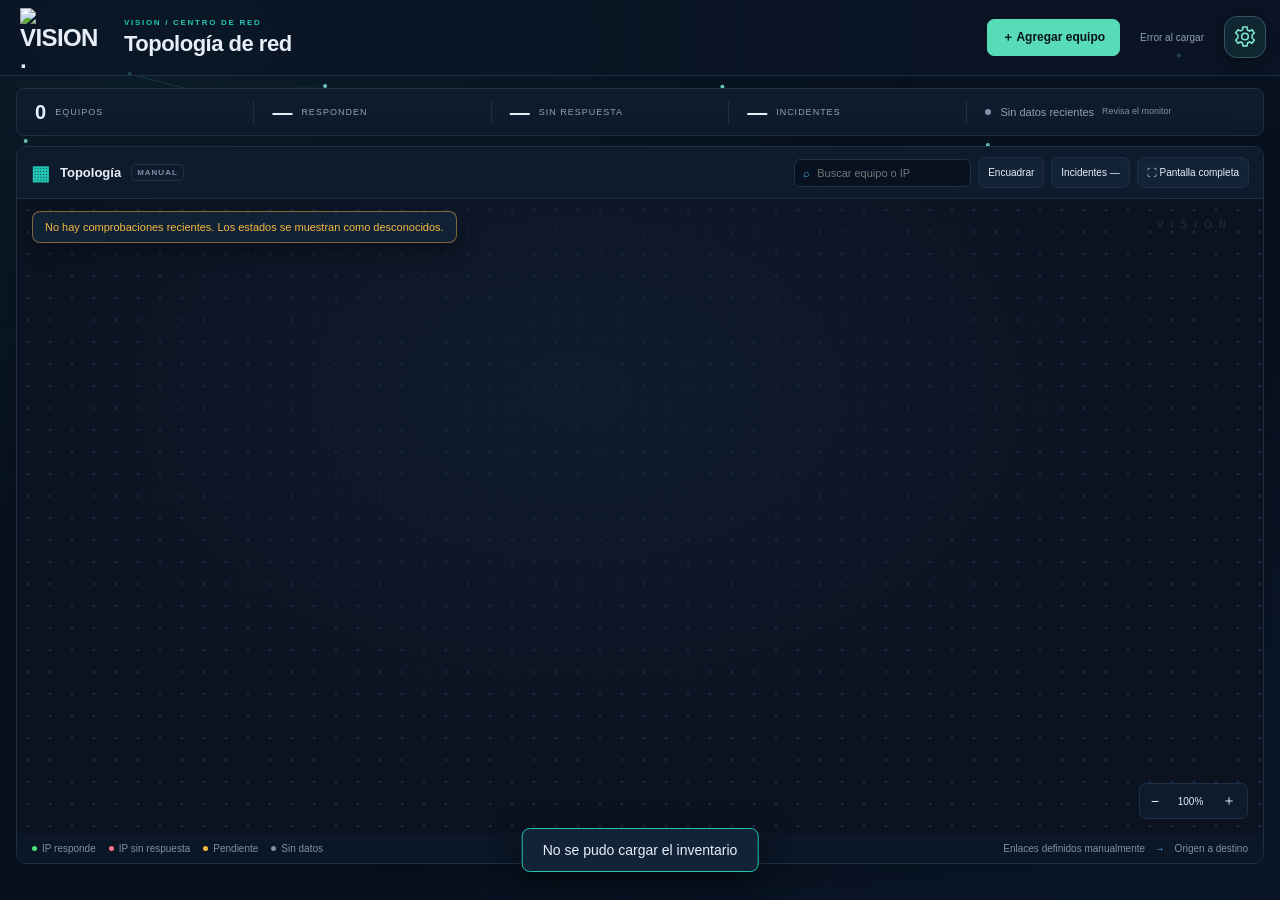
==== outputs/MonitorRed.Panel/wwwroot/index.html @ 637d44e3 "Versión inicial: publicación compilada de MonitorRed.Panel Punto de partida tomado del servidor. A p" ====
<!doctype html>
<html lang="es"><head><meta charset="utf-8"><meta name="viewport" content="width=device-width,initial-scale=1"><title>Vision · Topología de red</title><link rel="stylesheet" href="style.css"><link rel="stylesheet" href="vision.css"><link rel="stylesheet" href="branding.css?v=20261003j"><link rel="stylesheet" href="layout.css?v=20261003sync"><link rel="stylesheet" href="alarm.css?v=20261003i"><link rel="stylesheet" href="events.css?v=20261003featured"></head>
<body>
<header><div class="brand"><span class="brandmark">V</span><div>Vision<span class="subbrand">NETWORK OPERATIONS</span></div></div><nav><button class="active">Topología</button><a href="correo.html" style="color:var(--mint);text-decoration:none">Correo</a><a href="acceso-celular.html" style="color:var(--mint);text-decoration:none">Celular</a><span>Editor de red</span></nav><div class="header-right"><span id="saveState" role="status">Cargando…</span></div></header>
<main><section class="workspace">
<div class="heading"><div><div class="eyebrow">VISION / CENTRO DE RED</div><h1>Topología de red</h1><p>Toda tu infraestructura, en un solo lienzo.</p></div><button class="primary" id="addDevice">＋ Agregar equipo</button></div>
<div class="stats"><div><span class="stat-label">EQUIPOS</span><strong id="count">0</strong><small>en el inventario</small></div><div><span class="stat-label">RESPONDEN</span><strong id="onlineCount">—</strong><small>con respuesta</small></div><div><span class="stat-label">SIN RESPUESTA</span><strong id="offlineCount">—</strong><small>requieren revisión</small></div><div><span class="stat-label">INCIDENTES</span><strong id="activeCount">—</strong><small>activos</small></div><div class="monitor-status"><span class="status-orb"></span><section><b>Modo diseño</b><small>Estados en vivo aún no vinculados</small></section></div></div>
<div class="canvas-shell"><div class="toolbar"><div class="canvas-label"><span class="tiny-grid">▦</span> Topología <span class="pill">MANUAL</span></div><div class="canvas-tools"><label class="search"><span>⌕</span><input id="search" placeholder="Buscar equipo o IP" aria-label="Buscar equipo o IP"></label><button id="fit" title="Mostrar todos los equipos">Encuadrar</button><button id="focusMode" type="button" aria-pressed="false" title="Maximizar mapa (Esc para salir)">⛶ Pantalla completa</button></div></div>
<div id="canvas" tabindex="0" aria-label="Editor de topología. Arrastra los equipos para moverlos."><div id="world"><svg id="links" aria-label="Conexiones"><defs><marker id="arrow" markerWidth="8" markerHeight="8" refX="7" refY="4" orient="auto"><path d="M0,0 L8,4 L0,8" fill="none" stroke="#7f91a9" stroke-width="1.3"/></marker></defs><g id="edgePaths"></g></svg><div id="nodes"></div></div><div class="zoom"><button id="zoomOut" aria-label="Alejar">−</button><span id="zoomLabel">100%</span><button id="zoomIn" aria-label="Acercar">＋</button></div><div class="empty" id="empty" hidden>Tu topología empieza aquí.<br><small>Agrega tu primer equipo para comenzar.</small></div></div>
<footer><span class="legend-items"><span><i class="legend-online"></i>IP responde</span><span><i class="legend-offline"></i>IP sin respuesta</span><span><i class="legend-pending"></i>Pendiente</span><span><i class="legend-unknown"></i>Sin datos</span></span><span>Enlaces definidos manualmente <b>→</b> Origen a destino</span></footer></div>
</section><aside id="inspector"><div class="inspector-top"><span>DETALLE DEL EQUIPO</span><button id="closeInspector" aria-label="Cerrar detalle">×</button></div><div id="noSelection"><div class="selection-icon">⌘</div><h2>Cada conexión cuenta.</h2><p>Selecciona un equipo para editar sus datos y decidir de dónde recibe su conexión.</p><div class="tip"><b>Tu topología, tus reglas</b><p>Arrastra los equipos libremente. Las líneas siguen su posición y fluyen de izquierda a derecha.</p></div></div>
<form id="deviceForm" hidden><div class="detail-icon" id="detailIcon"></div><h2 id="detailTitle">Equipo</h2><div class="status-tag" id="detailStatus">● Sin datos</div><label>Nombre<input name="name" required maxlength="100"></label><label>Dirección IP<input name="ip" required placeholder="172.20.30.1"></label><label>Tipo de equipo<select name="type"><option value="switch">Switch</option><option value="camera">Cámara IP</option><option value="server">Servidor</option><option value="router">Router</option><option value="printer">Impresora</option><option value="other">Otro dispositivo IP</option></select></label><label class="checkbox"><input name="critical" type="checkbox"> Equipo crítico</label><label>Notas<textarea name="note" rows="2" maxlength="1000"></textarea></label><button class="primary wide" type="submit">Guardar cambios</button><div class="connections-title">CONEXIONES ENTRANTES</div><div id="incoming"></div><label>Conectar desde<select id="parentSelect"></select></label><button type="button" id="connectParent" class="secondary wide">＋ Crear conexión</button><p class="form-note">Puedes tener varios enlaces. La dirección la defines tú.</p><button type="button" id="deleteDevice" class="danger wide">Eliminar equipo</button></form></aside></main>
<dialog id="addDialog"><form id="addForm"><div class="dialog-title"><div><div class="eyebrow">AMPLÍA TU RED</div><h2>Agregar equipo</h2></div><button type="button" id="cancelAdd" aria-label="Cerrar">×</button></div><label>Nombre<input name="name" required maxlength="100" placeholder="Ej. Cámara acceso principal"></label><label>Dirección IP<input name="ip" required placeholder="172.20.30.100"></label><label>Tipo<select name="type"><option value="switch">Switch</option><option value="camera">Cámara IP</option><option value="server">Servidor</option><option value="router">Router</option><option value="printer">Impresora</option><option value="other">Otro dispositivo IP</option></select></label><label class="checkbox"><input type="checkbox" name="critical" checked> Equipo crítico</label><p class="form-note">Se añadirá al lienzo sin conexiones. Podrás vincularlo a cualquier equipo.</p><button class="primary wide">Agregar al lienzo</button></form></dialog><div id="toast" role="status" hidden></div><script src="time-format.js?v=20261003ampm"></script><script src="app.js?v=20261003screen"></script><script src="link-packet.js"></script><script src="vision.js?v=20261003screen"></script><script src="monitor-ui.js?v=20261003screen"></script><script src="incident-ui.js?v=20261003screen"></script><script src="branding.js?v=20261003events"></script><script src="particles.js?v=20261003i"></script><script src="alarm.js?v=20261003sync"></script><script src="events.js?v=20261003ampm"></script></body></html>
---- outputs/MonitorRed.Panel/wwwroot/style.css ----
:root{color-scheme:dark;--bg:#101315;--panel:#191d20;--line:#2c3236;--muted:#879296;--text:#e6edeb;--mint:#74dfc2}*{box-sizing:border-box}body{margin:0;background:var(--bg);color:var(--text);font:14px 'Segoe UI',sans-serif}button,input,select,textarea{font:inherit}button{cursor:pointer;border:1px solid var(--line);background:#202629;color:var(--text);border-radius:7px;padding:9px 12px}button:hover{background:#303b3e;border-color:#526b65}button:focus-visible,input:focus-visible,select:focus-visible,textarea:focus-visible{outline:2px solid var(--mint);outline-offset:2px}header{height:76px;display:flex;align-items:center;justify-content:space-between;padding:0 28px;border-bottom:1px solid var(--line);background:#171b1e}.brand{display:flex;gap:12px;align-items:center;font-size:21px;font-weight:650;letter-spacing:3px}.brandmark{font-size:23px;display:grid;place-items:center;width:38px;height:38px;background:var(--mint);color:#10251e;border-radius:11px;transform:rotate(-7deg);letter-spacing:0}.subbrand{display:block;font-size:8px;letter-spacing:2px;color:var(--muted);margin-top:3px}nav{display:flex;align-items:center;gap:20px;color:var(--muted);font-size:12px}nav .active{background:#283630;color:#a3efda;border-color:#3a554b}.header-right{display:flex;gap:9px;align-items:center;color:#a4b1ae;font-size:11px}.local-dot,.small-dot{width:6px;height:6px;background:var(--mint);border-radius:50%;display:inline-block}.divider{height:18px;width:1px;background:var(--line);margin:0 8px}main{display:flex;height:calc(100vh - 76px);min-height:600px}.rail{width:66px;flex-shrink:0;display:flex;align-items:center;flex-direction:column;gap:28px;border-right:1px solid var(--line);padding:28px 0;color:#6c7a80;font-size:22px}.rail-active{background:#26382f;color:var(--mint);border-radius:8px;padding:7px 10px}.rail-bottom{margin-top:auto;font-size:12px;border:1px solid var(--line);border-radius:50%;padding:8px 10px}.workspace{padding:28px;flex:1;min-width:0;display:flex;flex-direction:column}.heading{display:flex;align-items:center;justify-content:space-between;gap:15px}.eyebrow{font-size:9px;letter-spacing:1.8px;color:#8ba49b;font-weight:650}h1{font-size:28px;letter-spacing:-.7px;margin:9px 0}p{color:var(--muted);line-height:1.6}.heading p{font-size:12px;margin:0}.primary{background:var(--mint);border:1px solid var(--mint);color:#10271f;font-weight:650}.primary:hover{background:#9af0d8;color:#10271f}.stats{display:flex;gap:0;margin:25px 0;border:1px solid var(--line);border-radius:10px;background:linear-gradient(110deg,#202729,#191e20);padding:18px 0}.stats>div{flex:1;padding:0 23px;border-right:1px solid var(--line)}.stat-label{display:block;font-size:9px;color:#8f9e9f;letter-spacing:1.4px}.stats strong{display:inline-block;font-size:28px;font-weight:500;margin-top:7px}.stats small{font-size:10px;color:var(--muted);margin-left:9px;display:inline-block}.stats .monitor-status{border:0;display:flex;align-items:center;gap:13px;flex:1.3}.monitor-status b{font-size:12px;font-weight:500}.monitor-status small{display:block;margin:6px 0 0;line-height:1.5}.status-orb{height:10px;width:10px;background:#aeb8bf;border:3px solid #39434b;border-radius:50%;box-shadow:0 0 0 5px #252d31}.canvas-shell{flex:1;min-height:300px;border:1px solid var(--line);border-radius:11px;overflow:hidden;display:flex;flex-direction:column;box-shadow:0 20px 45px #0002}.toolbar{padding:13px 17px;background:#1a2023;border-bottom:1px solid var(--line);display:flex;justify-content:space-between;align-items:center;gap:12px}.canvas-label{display:flex;gap:10px;align-items:center;font-size:12px}.tiny-grid{color:var(--mint);font-size:20px}.pill{font-size:8px;letter-spacing:1px;color:#99afa7;border:1px solid #3a4843;padding:3px 5px;border-radius:4px}.canvas-tools{display:flex;align-items:center;gap:7px}.canvas-tools button{font-size:11px;padding:7px 9px;background:#222a2d}.search{display:flex;align-items:center;border:1px solid var(--line);border-radius:6px;padding:0 8px;color:#7d8a91;gap:7px}.search input{background:transparent;border:0;font-size:11px;padding:7px 0;width:140px;color:var(--text)}#canvas{flex:1;position:relative;overflow:hidden;background-color:#121719;background-image:radial-gradient(#394347 1px,transparent 1px);background-size:20px 20px;touch-action:none;cursor:grab}#canvas:active{cursor:grabbing}#world{position:absolute;left:0;top:0;transform-origin:0 0}#links{position:absolute;overflow:visible;width:1px;height:1px;left:0;top:0}#nodes{position:absolute;left:0;top:0}.node{position:absolute;width:226px;height:98px;display:flex;gap:12px;align-items:center;padding:16px;background:linear-gradient(135deg,#222b2f,#1b2226);border:1px solid #485c56;border-radius:10px;box-shadow:0 6px 16px #0004;cursor:grab;user-select:none}.node:hover{border-color:#85bcaa}.node.selected{border-color:var(--mint);box-shadow:0 0 0 3px #74dfc21c,0 8px 25px #0004}.node.dim{opacity:.18}.node-icon,.detail-icon{color:#b4d9ce;background:#2b3c36;border:1px solid #425b50;border-radius:9px;display:grid;place-items:center;flex-shrink:0;width:40px;height:40px}.node-icon svg,.detail-icon svg{width:25px;height:25px}.node-copy{min-width:0}.node-name{font-size:12px;font-weight:550;overflow:hidden;text-overflow:ellipsis;white-space:nowrap;max-width:143px}.node-ip{font-size:10px;letter-spacing:.5px;color:#a2b5b2;font-family:Consolas,monospace;margin:6px 0}.node-state{font-size:8px;color:#859496;display:flex;align-items:center;gap:5px}.node-state i{width:4px;height:4px;border-radius:50%;background:#849299}.critical-mark{position:absolute;right:8px;top:5px;color:#cdb690;font-size:8px}.port{position:absolute;top:42px;width:12px;height:12px;border-radius:50%;padding:0;border:2px solid #151d1b;background:#9fbab0;z-index:2;cursor:crosshair}.port.out{right:-7px}.port.in{left:-7px}.port:hover{background:#8affd9;box-shadow:0 0 0 4px #74dfc230}.node.connecting{border-color:#fff0ad}.edge{fill:none;stroke:#58a992;stroke-width:1.6;marker-end:url(#arrow)}.edge-hit{fill:none;stroke:transparent;stroke-width:18;cursor:pointer}.edge-group:hover .edge{stroke:#fff0ad;stroke-width:3}.canvas-note{position:absolute;left:18px;bottom:17px;background:#1c2528e8;border:1px solid #34433e;border-radius:6px;padding:8px 11px;display:flex;align-items:center;gap:8px;font-size:10px;color:#a9bcb5;pointer-events:none;max-width:75%}.zoom{position:absolute;right:15px;bottom:15px;display:flex;align-items:center;gap:7px;background:#20292c;border:1px solid #39454a;border-radius:7px;padding:3px}.zoom button{border:0;background:transparent;padding:5px 8px}.zoom span{font-size:10px;min-width:33px;text-align:center}footer{display:flex;justify-content:space-between;gap:10px;padding:12px 17px;background:#191f22;color:#7f9395;font-size:9px}footer b{color:var(--mint);margin:0 7px}.legend-dot{display:inline-block;width:5px;height:5px;border-radius:50%;background:#7d8f96;margin-right:6px}#inspector{width:285px;flex-shrink:0;border-left:1px solid var(--line);background:#181d20;overflow:auto;padding:24px 21px}.inspector-top{display:flex;align-items:center;justify-content:space-between;color:#89999b;font-size:9px;letter-spacing:1.3px}.inspector-top button{background:none;border:0;padding:0;font-size:20px;color:#879393}#noSelection{padding-top:70px}.selection-icon{font-size:40px;color:#6ba58e;border:1px solid #3a5247;width:76px;height:76px;display:grid;place-items:center;border-radius:18px;background:#20312a}h2{font-size:20px;font-weight:550;letter-spacing:-.5px}#noSelection p{font-size:12px}.tip{border:1px solid #33413c;border-radius:8px;padding:15px;margin-top:30px;background:#202925}.tip b{font-size:11px;color:#bdd4c8}.tip p{margin-bottom:0;font-size:11px!important}label{display:block;color:#9fb0ac;font-size:11px;margin:16px 0 0}input:not([type=checkbox]),select,textarea{width:100%;background:#131a1d;border:1px solid #35413f;border-radius:6px;padding:10px;color:var(--text);margin-top:7px}textarea{resize:vertical}.checkbox{display:flex;align-items:center;gap:8px}.checkbox input{accent-color:var(--mint)}.wide{width:100%;margin-top:18px}.secondary{color:#bdd2ca;background:#25332d}.danger{background:transparent;color:#d99f9b;border-color:#583c3b}.detail-icon{margin-top:24px;width:50px;height:50px}#detailTitle{overflow-wrap:anywhere;margin-bottom:7px}.status-tag{font-size:10px;color:#94a1a6}.connections-title{font-size:9px;letter-spacing:1px;color:#8da39b;margin-top:28px}.connection-item{display:flex;justify-content:space-between;align-items:center;font-size:11px;border-bottom:1px solid #2e3936;padding:8px 0;gap:6px}.connection-item button{border:0;background:none;color:#cc9f98;padding:4px}.form-note{font-size:10px;line-height:1.7}.empty{position:absolute;top:40%;width:100%;text-align:center;color:#becfc7;line-height:2}.empty small{color:var(--muted)}dialog{background:#1c2427;color:var(--text);border:1px solid #465c51;border-radius:14px;padding:27px;width:400px;box-shadow:0 25px 100px #0009}dialog::backdrop{background:#050a0bc9;backdrop-filter:blur(4px)}.dialog-title{display:flex;justify-content:space-between;align-items:start}.dialog-title h2{margin-bottom:0}.dialog-title button{background:none;border:0;font-size:22px;padding:0}#toast{position:fixed;bottom:28px;left:50%;transform:translateX(-50%);padding:13px 20px;border-radius:8px;border:1px solid #5c796c;background:#263f34;color:#d7f3e6;z-index:10;max-width:80%;box-shadow:0 10px 30px #0008}[hidden]{display:none!important}@media(max-width:1150px){#inspector{width:250px}.workspace{padding:20px}.stats small{display:block;margin-left:0}.stats>div{padding:0 15px}.search{display:none}.header-right{font-size:10px}}@media(max-width:850px){#inspector{position:fixed;right:0;top:76px;bottom:0;z-index:5;box-shadow:-15px 0 40px #0008}#inspector:not(.show){display:none}.rail{display:none}nav{display:none}.stats .monitor-status{display:none}.heading h1{font-size:23px}.workspace{padding:15px}.canvas-note{max-width:65%;font-size:9px}footer span:last-child{display:none}}
---- outputs/MonitorRed.Panel/wwwroot/vision.css ----
/* Vision palette and canvas-first layout. */
:root{--bg:#08111f;--panel:#0e1b2c;--elevated:#132337;--line:#1d3047;--text:#e8eef8;--muted:#8fa0b7;--subtle:#7f91a9;--mint:#58dcb8;--green:#4ade80;--blue:#4eb7f5;--amber:#f4b942;--red:#fb7185;--turquoise:#22c7b5;--sidebar:#0b1626}
body{background:var(--bg);color:var(--text);overflow:hidden}header{height:60px;background:var(--sidebar);padding:0 22px;border-color:var(--line)}.brand{font-size:24px;letter-spacing:-.6px}.brandmark{background:var(--mint);color:var(--bg);transform:none;border-radius:10px;width:33px;height:33px;font-size:24px}.subbrand{color:var(--subtle);letter-spacing:2px;font-size:7px}.header-right{color:var(--muted)}.local-dot{background:var(--subtle)}nav .active{background:var(--elevated);border-color:var(--line);color:var(--mint)}button{background:var(--elevated);border-color:var(--line);color:var(--text);transition:background .18s,border-color .18s,box-shadow .18s}button:hover{background:var(--panel);border-color:var(--turquoise)}.primary{background:var(--mint);color:var(--bg);border-color:var(--mint)}.primary:hover{background:var(--mint);box-shadow:0 0 18px #58dcb833;color:var(--bg)}main{height:calc(100dvh - 60px);min-height:0;position:relative}.rail{width:52px;background:var(--sidebar);padding:18px 0;gap:25px;color:var(--subtle)}.rail-active{color:var(--mint);background:var(--elevated);padding:6px 8px}.rail-bottom{border-color:var(--line)}.workspace{padding:14px 18px 12px;gap:12px}.heading{min-height:49px}.eyebrow{color:var(--turquoise);font-size:8px;letter-spacing:1.6px}h1{font-size:23px;margin:4px 0 0;letter-spacing:-.5px}.heading p{display:none}.heading .primary{font-size:12px;padding:10px 16px}.stats{margin:0;padding:8px 0;border-radius:8px;background:var(--panel);flex-shrink:0;align-items:center;height:48px}.stats>div{display:flex;align-items:center;gap:9px;padding:0 18px}.stat-label{font-size:9px;color:var(--muted);letter-spacing:1px}.stats strong{font-size:20px;margin:0;font-weight:600;order:-1}.stats small{display:none}.stats .monitor-status{flex:1.3;gap:10px}.monitor-status section{display:flex;gap:8px;align-items:center}.monitor-status b{color:var(--muted);font-size:11px}.monitor-status small{display:block!important;font-size:9px;margin:0;color:var(--subtle)}.status-orb{background:var(--subtle);border:0;box-shadow:none;width:6px;height:6px}.canvas-shell{min-height:180px;border-color:var(--line);box-shadow:0 12px 40px #0003;border-radius:10px}.toolbar{background:var(--panel);padding:9px 14px;min-height:52px;flex-shrink:0}.canvas-label{font-size:13px;font-weight:600}.tiny-grid{color:var(--turquoise)}.pill{color:var(--subtle);border-color:var(--line)}.canvas-tools button{background:var(--elevated);font-size:10px;min-height:31px}.search{margin:0;border-color:var(--line);background:var(--bg)}.search input{border:0;margin:0;background:transparent;padding:7px 0;width:145px}.search span{color:var(--blue)}#canvas{background-color:var(--bg);background-image:radial-gradient(ellipse at 45% 30%,#13233788,transparent 70%),radial-gradient(#1d3047 1px,transparent 1px);background-size:100% 100%,22px 22px;min-height:0}#canvas::after{content:'VISION';position:absolute;right:30px;top:20px;font-size:10px;letter-spacing:7px;color:#7f91a93d;pointer-events:none}.node{background:var(--panel);border-color:var(--line);box-shadow:0 5px 22px #0004;border-radius:11px;transition:border-color .25s,box-shadow .25s;background-image:linear-gradient(115deg,#13233788,transparent)}.node:hover{border-color:var(--blue);box-shadow:0 8px 25px #0006}.node.selected{border-color:var(--blue);box-shadow:0 0 0 3px #4eb7f51a,0 8px 24px #0004}.node.connecting{border-color:var(--amber)}.node-icon,.detail-icon{background:var(--elevated);border-color:var(--line);color:var(--turquoise)}.node-name{font-size:13px;font-weight:600;color:var(--text);max-width:150px}.node-ip{color:var(--muted);font-size:11px}.node-state{font-size:10px;color:var(--subtle)}.critical-mark{color:var(--amber);right:9px;top:8px}.port{background:var(--subtle);border-color:var(--bg);width:13px;height:13px;top:42px}.port:hover{background:var(--mint);box-shadow:0 0 0 4px #58dcb826}.edge{stroke:var(--subtle);stroke-width:1.7;opacity:.7}.edge-group:hover .edge{stroke:var(--blue)}.canvas-note{background:#0b1626ed;border-color:var(--line);color:var(--muted);padding:8px 12px}.canvas-note .small-dot{background:var(--blue)}.zoom{background:var(--panel);border-color:var(--line)}.zoom span{color:var(--text)}footer{background:var(--sidebar);color:var(--subtle);font-size:10px;padding:9px 15px;flex-shrink:0}.legend-dot{background:var(--subtle)}footer b{color:var(--blue)}#inspector{display:none;position:absolute;right:30px;top:126px;bottom:50px;width:300px;z-index:6;border:1px solid var(--line);border-radius:12px;box-shadow:-10px 15px 50px #0007;background:var(--sidebar);padding:20px}#inspector.show{display:block;animation:drawer-in .2s ease-out}.inspector-top,.inspector-top button{color:var(--muted)}#noSelection{padding-top:25px}.selection-icon{color:var(--turquoise);background:var(--panel);border-color:var(--line)}.tip{background:var(--panel);border-color:var(--line)}.tip b{color:var(--text)}label{color:var(--muted)}input:not([type=checkbox]),select,textarea{background:var(--bg);border-color:var(--line);color:var(--text)}.status-tag{color:var(--subtle)}.connections-title{color:var(--turquoise)}.connection-item{border-color:var(--line)}.connection-item button{color:var(--red)}.secondary{background:var(--elevated);color:var(--mint)}.danger{color:var(--red);border-color:#fb718544}.form-note{color:var(--muted)}dialog{background:var(--panel);border-color:var(--line);color:var(--text)}dialog::backdrop{background:#08111fd9}.empty{color:var(--text)}#toast{background:var(--elevated);border-color:var(--turquoise);color:var(--text)}#saveState{cursor:pointer;color:var(--muted)}
/* Status motion is only applied to confirmed states, never to unknown devices. */
.state-online{--status:var(--green)}.state-offline{--status:var(--red)}.state-pending{--status:var(--amber)}.state-unknown{--status:var(--subtle)}
.node.state-online{border-color:#4ade8066}.node.state-offline{border-color:var(--red);animation:offline-breathe 3s ease-in-out infinite}.node.state-pending{border-color:#f4b94288}.state-online .node-state,.state-offline .node-state,.state-pending .node-state{color:var(--status)}.state-online .node-icon,.state-offline .node-icon,.state-pending .node-icon{color:var(--status)}.node.state-online::after{content:'';position:absolute;right:13px;bottom:12px;width:6px;height:6px;border-radius:50%;background:var(--mint);animation:online-pulse 2.6s ease-out infinite}.state-online .port{background:var(--mint)}.state-offline .port{background:var(--red)}.edge-group.state-online .edge{stroke:var(--mint);stroke-width:2;opacity:.8;stroke-dasharray:8 12;animation:link-flow 2s linear infinite}.edge-group.state-offline .edge{stroke:var(--red);stroke-dasharray:5 8;opacity:.8;animation:none}.edge-group.state-pending .edge{stroke:var(--amber);stroke-dasharray:3 9}.state-pending .node-state{animation:pending-breathe 2.4s ease-in-out infinite}
@keyframes online-pulse{0%{box-shadow:0 0 0 0 #58dcb866}80%,100%{box-shadow:0 0 0 10px #58dcb800}}
@keyframes offline-breathe{0%,100%{box-shadow:0 0 0 0 #fb718500,0 5px 22px #0004}50%{box-shadow:0 0 0 3px #fb718518,0 0 22px #fb71851a}}
@keyframes pending-breathe{0%,100%{opacity:1}50%{opacity:.55}}
@keyframes link-flow{to{stroke-dashoffset:-40}}
@keyframes drawer-in{from{opacity:0;transform:translateX(12px)}to{opacity:1;transform:none}}
.focus-map .heading,.focus-map .stats,.focus-map .rail{display:none}.focus-map .workspace{padding:8px}.focus-map #inspector{top:65px;right:20px}.focus-map #focusMode{color:var(--mint);border-color:var(--mint)}
#animationDialog{width:min(810px,94vw);padding:26px}.preview-intro{font-size:12px;max-width:650px;margin:15px 0 22px}.demo-badge{font-size:9px;letter-spacing:1px;color:var(--amber);border:1px solid #f4b94255;border-radius:5px;padding:4px 7px;display:inline-block;margin-top:10px}.demo-map{height:175px;position:relative;border:1px solid var(--line);border-radius:10px;background:radial-gradient(#1d3047 1px,transparent 1px) 0 0 / 20px 20px,var(--bg);overflow:hidden}.demo-map .node{top:36px;cursor:default}.demo-origin{left:25px}.demo-target{right:25px}.demo-map svg.demo-link{position:absolute;top:83px;left:251px;width:calc(100% - 502px);height:20px;overflow:visible}.demo-link line{stroke:var(--subtle);stroke-width:2}.demo-map.state-online .demo-link line{stroke:var(--mint);stroke-dasharray:10 9;animation:link-flow 1.7s linear infinite}.demo-map.state-offline .demo-link line{stroke:var(--red);stroke-dasharray:5 8}.demo-map.state-pending .demo-link line{stroke:var(--amber);stroke-dasharray:3 8}.demo-caption{position:absolute;bottom:10px;left:25px;font-size:9px;letter-spacing:1px;color:var(--subtle)}.demo-controls{display:flex;flex-wrap:wrap;gap:8px;margin-top:18px}.demo-controls button{font-size:11px}.demo-controls button[aria-pressed=true]{border-color:var(--status,var(--mint));color:var(--status,var(--mint));background:var(--elevated)}#demoDescription{font-size:12px;min-height:38px;margin-bottom:0}.legend-items{display:flex;gap:13px;flex-wrap:wrap}.legend-items i{width:5px;height:5px;border-radius:50%;display:inline-block;margin-right:5px}.legend-online{background:var(--green)}.legend-offline{background:var(--red)}.legend-pending{background:var(--amber)}.legend-unknown{background:var(--subtle)}
@media(max-width:1150px){.workspace{padding:12px}.stats small{display:none}.monitor-status small{display:none!important}.stats>div{padding:0 14px}.search{display:flex}.search input{width:120px}.canvas-tools{gap:5px}}
@media(max-width:850px){.workspace{padding:10px}.rail{display:none}.heading h1{font-size:21px}.stats{height:41px}.stats .monitor-status{display:none}.stats strong{font-size:18px}.toolbar{flex-wrap:wrap;padding:8px 10px;gap:7px}.canvas-label{font-size:11px}.canvas-tools{flex:1;justify-content:flex-end;flex-wrap:wrap}.search{display:none}#export{display:none}.canvas-tools button{font-size:9px;padding:6px 8px}.canvas-note{max-width:65%;font-size:9px}#inspector{right:14px;top:112px;bottom:42px;width:min(300px,90vw)}footer{font-size:9px}.stats>div{gap:7px}.stat-label{font-size:8px}.demo-map{height:175px}.demo-map .node{transform:scale(.7);transform-origin:left top}.demo-origin{left:12px}.demo-target{right:-53px}.demo-map svg.demo-link{left:170px;width:calc(100% - 340px);top:70px}.demo-map .node{top:36px}#animationDialog{padding:18px}}
@media(prefers-reduced-motion:reduce){*,*::before,*::after{animation:none!important;transition:none!important}}
.legend-items span{display:inline-flex!important;align-items:center}.legend-items{align-items:center}
/* Demostración visible en el mapa hasta conectar el monitoreo real. */
#previewBand{position:absolute;z-index:4;top:12px;left:15px;display:flex;align-items:center;gap:10px;max-width:calc(100% - 30px);padding:9px 12px;background:#132337f2;border:1px solid #f4b94277;border-radius:8px;color:#e8eef8;font-size:11px;box-shadow:0 8px 22px #0005;pointer-events:none}
#previewBand[hidden]{display:none}.preview-badge{flex-shrink:0;color:#08111f;background:#f4b942;padding:3px 6px;border-radius:4px;font-size:9px;font-weight:700;letter-spacing:.7px}
#mapPreviewButton[aria-pressed=true]{color:#f4b942;border-color:#f4b94288;background:#132337}
.preview-edge{pointer-events:none}.preview-edge.state-online .edge{stroke:var(--mint);stroke-width:2.4;stroke-dasharray:9 11;opacity:1;animation:link-flow 1.8s linear infinite}.preview-edge.state-offline .edge{stroke:var(--red);stroke-width:2.2;stroke-dasharray:4 8;opacity:.95}
@media(max-width:850px){#previewBand{font-size:9px;max-width:90%}#mapPreviewButton{font-size:9px}}

/* Las lineas son trazos fijos; los puntos muestran movimiento o fallo. */
.edge-group.state-online .edge,.preview-edge.state-online .edge,.demo-map.state-online .demo-link line{stroke-dasharray:none;animation:none;stroke:var(--mint);opacity:.78}
.preview-edge.state-online .flow-dot{fill:var(--mint);filter:drop-shadow(0 0 4px var(--mint))}
.preview-edge.state-offline .flow-dot{fill:var(--red);filter:drop-shadow(0 0 4px var(--red));animation:offline-dot-breathe 2.5s ease-in-out infinite}
.demo-link #demoPacket{display:none}.demo-map.state-online .demo-link #demoPacket{display:block;filter:drop-shadow(0 0 5px var(--mint))}
.demo-map.state-offline .demo-link #demoPacket{display:block;fill:var(--red);filter:drop-shadow(0 0 5px var(--red));animation:offline-dot-breathe 2.5s ease-in-out infinite}
@keyframes offline-dot-breathe{0%,100%{opacity:1;r:4.8}50%{opacity:.4;r:7}}
.canvas-shell:fullscreen{position:relative;width:100vw;height:100vh;max-height:none;border-radius:0;margin:0;background:var(--bg);box-shadow:none}
.canvas-shell:fullscreen #canvas{flex:1;min-height:0}
.canvas-shell:fullscreen #inspector{top:66px;right:20px;bottom:45px}
.canvas-shell:fullscreen #focusMode{border-color:var(--mint);color:var(--mint)}
@media(prefers-reduced-motion:reduce){.preview-edge .flow-dot animateMotion,.demo-link #demoMotion{display:none}}

/* Estados reales del monitor. La falta de ruta no se presenta como caída. */
.node.state-unreachable{border-color:#f4b94255}.node.state-unreachable .node-state{color:var(--amber)}
.node.state-unreachable .node-icon{color:var(--subtle)}
.edge-group.state-online .flow-dot{fill:var(--mint);filter:drop-shadow(0 0 4px var(--mint))}
.edge-group.state-offline .flow-dot{fill:var(--red);filter:drop-shadow(0 0 4px var(--red));animation:offline-dot-breathe 2.5s ease-in-out infinite}
.edge-group.state-unreachable .edge{stroke:var(--red);stroke-width:2.2;stroke-dasharray:5 8;opacity:.72}
.edge-group.state-unreachable .flow-dot{fill:var(--red);filter:drop-shadow(0 0 4px var(--red));animation:offline-dot-breathe 2.5s ease-in-out infinite}
#monitorBand{position:absolute;z-index:4;top:12px;left:15px;max-width:calc(100% - 30px);padding:9px 12px;background:#132337f2;border:1px solid #f4b94277;border-radius:8px;color:var(--amber);font-size:11px;box-shadow:0 8px 22px #0005;pointer-events:none}
#monitorBand[hidden]{display:none}.status-orb.monitor-operating{background:var(--green)}.status-orb.monitor-no-reachability{background:var(--amber)}.status-orb.monitor-stale,.status-orb.monitor-probe-error{background:var(--subtle)}

#incidentButton.has-incidents{color:var(--red);border-color:#fb718588}
#incidentDialog{width:min(630px,92vw);max-height:80vh;overflow:auto}
#incidentDialog p{font-size:12px}
.incident-row{display:grid;grid-template-columns:1fr auto;gap:5px 12px;padding:12px 0;border-bottom:1px solid var(--line);font-size:12px}
.incident-row strong{font-weight:600}.incident-row span.active{color:var(--red)}.incident-row span.resolved{color:var(--green)}
.incident-row small{grid-column:1/-1;color:var(--muted)}

/* A packet on a failed link breaks at the midpoint, then restarts from the source. */
.flow-packet{pointer-events:none}
.edge-group.state-offline .flow-dot,.edge-group.state-unreachable .flow-dot,.preview-edge.state-offline .flow-dot{animation:none}
.packet-spark{fill:var(--red);filter:drop-shadow(0 0 3px var(--red))}
.demo-link .demo-trace{fill:none;stroke:var(--subtle);stroke-width:2}
.demo-map.state-online .demo-trace{stroke:var(--mint);opacity:.78}
.demo-map.state-offline .demo-trace{stroke:var(--red);stroke-dasharray:5 8;opacity:.9}
.demo-map.state-pending .demo-trace{stroke:var(--amber);stroke-dasharray:3 8}
.demo-map.state-online .flow-dot{fill:var(--mint);filter:drop-shadow(0 0 5px var(--mint))}
.demo-map.state-offline .flow-dot{fill:var(--red);filter:drop-shadow(0 0 5px var(--red));animation:none}
.node.route-warning{border-color:var(--amber);box-shadow:0 0 0 2px #f4b94222,0 5px 22px #0004}
.node.route-warning .node-state{color:var(--amber)}
.edge-group.state-inconsistent .edge{stroke:var(--red);stroke-width:2.2;stroke-dasharray:5 8;opacity:.82}
.edge-group.state-inconsistent .flow-dot{fill:var(--red);filter:drop-shadow(0 0 4px var(--red))}
.node-state{min-width:0;white-space:nowrap;overflow:hidden;text-overflow:ellipsis}
---- outputs/MonitorRed.Panel/wwwroot/branding.css ----
.vision-emblem{display:block;width:116px;height:84px;object-fit:contain;flex-shrink:0}.brand{gap:12px!important}header:has(.vision-emblem){min-height:100px;height:auto}.vision-settings{position:fixed;left:12px;bottom:max(12px,env(safe-area-inset-bottom));z-index:30}.vision-settings>button{width:42px;height:42px;min-height:42px;padding:8px;border-radius:13px;border:1px solid #345764;background:#102631;color:#7ee4cf;cursor:pointer;box-shadow:0 4px 20px #0005}.vision-settings svg{width:24px;height:24px;display:block}.vision-settings-panel{position:absolute;bottom:54px;left:0;width:min(300px,calc(100vw - 28px));padding:18px;border:1px solid #345764;border-radius:16px;background:#101f30;color:#edf3fc;box-shadow:0 10px 40px #0009}.vision-settings-panel a{display:block;padding:11px 8px;color:#7ee4cf;text-decoration:none;border-radius:8px}.vision-settings-panel a:hover{background:#223e49}.vision-settings-panel h2{font-size:16px;margin:0 0 10px}.vision-settings-panel label{font-size:12px;display:block;margin:14px 0 6px}.vision-settings-panel input{box-sizing:border-box;width:100%;background:#091727;color:#edf3fc;border:1px solid #345764;border-radius:8px;padding:10px;font-size:14px}.vision-settings-panel form button{margin-top:10px;background:#7ee4cf;color:#102631;border:0;padding:10px;border-radius:8px;font-weight:600}.vision-settings-panel p{font-size:12px;color:#a6bccc;margin:9px 0 0}.vision-settings-panel [role=status]{color:#7ee4cf}[hidden]{display:none!important}.vision-page-brand{margin-bottom:20px}@media(max-width:600px){.vision-emblem{width:96px;height:70px}header:has(.vision-emblem){min-height:92px}header .vision-emblem+div small{font-size:8px;letter-spacing:.8px}}
body:has(header .brand) > main{height:calc(100dvh - 100px)}@media(max-width:600px){body:has(header .brand) > main{height:calc(100dvh - 92px)}}
.vision-settings{left:auto;bottom:auto;right:14px;top:16px}.vision-settings-panel{left:auto;right:0;bottom:auto;top:54px;max-height:calc(100dvh - 90px);overflow:auto}@media(max-width:600px){.vision-settings{top:15px;right:10px}}
---- outputs/MonitorRed.Panel/wwwroot/layout.css ----
/* Ambient motion remains behind opaque map and card surfaces. */
body{isolation:isolate}
.vision-particles{position:fixed;inset:0;z-index:-1;overflow:hidden;pointer-events:none;background:radial-gradient(ellipse at 12% 5%,#123e4440,transparent 48%),radial-gradient(ellipse at 90% 90%,#18355a35,transparent 48%)}
.vision-particles i{position:absolute;left:var(--x);top:var(--y);width:3px;height:3px;border-radius:50%;background:#76ead4;box-shadow:0 0 8px #63ddbf88;opacity:.3;animation:vision-drift var(--duration) ease-in-out var(--delay) infinite alternate}
.vision-particles i:nth-child(3n){width:2px;height:2px;background:#63bded;opacity:.22}
@keyframes vision-drift{0%{transform:translate3d(-14px,24px,0);opacity:.12}50%{opacity:.42}100%{transform:translate3d(32px,-34px,0);opacity:.16}}
.vision-particles.is-paused i{animation-play-state:paused}
.vision-compact header{height:76px;min-height:76px;padding:7px 20px;gap:20px;background:#0b1626bd;flex-wrap:nowrap;box-sizing:border-box}
.vision-compact header .vision-emblem{width:84px;height:60px}
.vision-compact .brand{flex-shrink:0}
.vision-header-title{flex:1;min-width:0}
.vision-header-title .eyebrow{font-size:8px;letter-spacing:1.7px;margin-bottom:4px}
.vision-header-title h1{font-size:22px;line-height:1.2;margin:0;white-space:nowrap;overflow:hidden;text-overflow:ellipsis}
.vision-header-title p{display:none}
.vision-compact header #addDevice{flex-shrink:0;font-size:12px;padding:9px 14px;white-space:nowrap}
.vision-compact .header-right{flex-shrink:0;font-size:10px;gap:8px}
body.vision-compact > main{height:calc(100dvh - 76px)}
.vision-compact .workspace{padding:12px 16px 12px;gap:10px}
.vision-compact .rail{background:#0b1626b8}
.vision-compact #canvas{background-color:#0b1220}
@media(max-width:1050px){.vision-compact header{gap:12px}.vision-compact .header-right .local-dot,.vision-compact .header-right .divider{display:none}.vision-compact .header-right{font-size:9px;max-width:130px}.vision-header-title h1{font-size:19px}}
@media(max-width:600px){.vision-compact header{height:74px;min-height:74px;padding:7px 12px;gap:10px}.vision-compact header .vision-emblem{width:70px;height:51px}.vision-header-title h1{font-size:16px}.vision-header-title .eyebrow{font-size:7px;letter-spacing:.8px}.vision-compact header #addDevice{font-size:10px;padding:8px}.vision-compact .header-right{display:none}body.vision-compact > main{height:calc(100dvh - 74px)}.vision-particles i:nth-child(n+15){display:none}}
@media(prefers-reduced-motion:reduce){.vision-particles i{animation:none}}
.vision-particle-canvas{position:fixed;inset:0;width:100%;height:100%;z-index:-1;pointer-events:none;background:radial-gradient(ellipse at 12% 5%,#123e4440,transparent 48%),radial-gradient(ellipse at 90% 90%,#18355a35,transparent 48%)}
.vision-compact header{padding-right:40px}.vision-compact .canvas-shell>footer{padding-left:72px}.vision-compact .canvas-note{left:60px}@media(max-width:600px){.vision-compact header{padding-right:20px}.vision-compact .canvas-shell>footer{padding-left:62px}.vision-compact .canvas-note{left:14px;bottom:68px}}
.vision-compact header{padding-right:76px}.vision-compact .canvas-shell>footer{padding-left:15px}.vision-compact .canvas-note{left:18px}@media(max-width:600px){.vision-compact header{padding-right:66px}.vision-compact .canvas-shell>footer{padding-left:15px}.vision-compact .canvas-note{left:14px;bottom:17px}}
/* Monitor screen keeps only the supplied branding and the real topology. */
body.focus-map header{padding-right:20px}
body.focus-map header #addDevice,body.focus-map .header-right,body.focus-map header nav,
body.focus-map .stats,body.focus-map .toolbar,body.focus-map .canvas-shell>footer,
body.focus-map .zoom,body.focus-map .canvas-note,body.focus-map #monitorBand,
body.focus-map #inspector,body.focus-map .vision-settings,
body.focus-map #toast,body.focus-map .node .port{display:none!important}
body.focus-map .workspace{padding:0;gap:0}
body.focus-map .canvas-shell{border:0;border-radius:0;box-shadow:none}
body.focus-map #canvas::after{display:none}
---- outputs/MonitorRed.Panel/wwwroot/alarm.css ----
.vision-alarm-controls{position:fixed;right:16px;bottom:14px;z-index:25;display:flex;gap:6px;padding:5px;border:1px solid #34515e;border-radius:12px;background:#0e1e2be8;box-shadow:0 4px 18px #0005}.vision-alarm-controls button{font:12px Segoe UI,sans-serif;padding:8px 10px;min-height:36px;border:1px solid #34515e;border-radius:8px;color:#bde6e3;background:#16303c;cursor:pointer}.vision-alarm-controls button[aria-pressed=true]{color:#91f0db;border-color:#59ad98}.vision-alarm{position:fixed;right:16px;bottom:76px;z-index:26;width:min(410px,calc(100vw - 32px));box-sizing:border-box;padding:18px;border:1px solid #ff728798;border-radius:18px;background:linear-gradient(130deg,#6d1e35cc,#251e30e8);backdrop-filter:blur(16px);box-shadow:0 10px 40px #0007,0 0 28px #ff365122;color:#fff0f3;font:14px Segoe UI,sans-serif}.vision-alarm-top{display:flex;align-items:center;gap:13px}.vision-alarm-symbol{width:44px;height:44px;flex-shrink:0;color:#ff8a9a;filter:drop-shadow(0 0 8px #ff60784d);animation:vision-alert-pulse 2.4s ease-in-out infinite}.vision-alarm .vision-alarm-caption{color:#ffb8c4;font-size:9px;font-weight:700;letter-spacing:1.5px}.vision-alarm h2{font-size:18px;line-height:1.3;margin:5px 0}.vision-alarm p{font-size:12px;line-height:1.6;color:#f6cbd3;margin:13px 0;overflow-wrap:anywhere}.vision-alarm ul{margin:12px 0;padding-left:18px;max-height:145px;overflow:auto}.vision-alarm li{font-size:12px;line-height:1.6;margin:7px 0;overflow-wrap:anywhere}.vision-alarm button{font:600 12px Segoe UI,sans-serif;border:1px solid #ff9bad77;border-radius:9px;padding:10px;background:#ffbccd1c;color:#ffe9ef;cursor:pointer}.vision-alarm strong{color:#fff2f6}.vision-alarm-muted{font-size:11px!important;color:#e7b9c3!important;margin-bottom:0!important}@keyframes vision-alert-pulse{50%{opacity:.6;filter:drop-shadow(0 0 13px #ff60788c)}}@media(max-width:600px){.vision-alarm-controls{right:10px;bottom:max(10px,env(safe-area-inset-bottom));gap:4px}.vision-alarm-controls button{font-size:11px;min-height:40px}.vision-alarm{right:10px;width:calc(100vw - 20px);bottom:78px;padding:16px}.vision-alarm h2{font-size:17px}}@media(prefers-reduced-motion:reduce){.vision-alarm-symbol{animation:none}}[hidden]{display:none!important}
.vision-alarm-controls{max-width:calc(100vw - 20px);box-sizing:border-box;flex-wrap:wrap}.vision-alarm-controls button{white-space:nowrap}@media(max-width:600px){.vision-alarm-controls{gap:3px;padding:4px}.vision-alarm-controls button{padding:7px;font-size:10px}}
.vision-recovery{top:94px;bottom:auto;border-color:#73edbb88;background:linear-gradient(130deg,#145c46cc,#132d2ce8);box-shadow:0 10px 40px #0007,0 0 28px #32dd9622;color:#edfff7}.vision-recovery .vision-alarm-symbol{color:#7ff0bb;filter:drop-shadow(0 0 8px #62e5ad4d);animation:none}.vision-recovery .vision-alarm-caption{color:#a4f4cc}.vision-recovery p{color:#d1f4e0}.vision-recovery button{border-color:#8ff0c777;background:#a6ffd71c;color:#edfff7}.vision-recovery strong{color:#f0fff5}@media(max-width:600px){.vision-recovery{top:104px}}
.vision-alarm,.vision-recovery{top:auto;bottom:24px;height:310px;display:flex;flex-direction:column;gap:0}.vision-alarm ul{flex:1;min-height:30px;margin:8px 0}.vision-alarm .vision-alarm-description{max-height:58px;overflow:auto;margin:10px 0}.vision-alarm button{align-self:flex-start}.vision-alarm-muted{min-height:32px}.vision-recovery .vision-alarm-symbol{animation:none}@media(max-width:600px){.vision-alarm,.vision-recovery{top:auto;bottom:max(14px,env(safe-area-inset-bottom));height:310px}}
---- outputs/MonitorRed.Panel/wwwroot/events.css ----
#eventsDialog{width:min(1000px,calc(100vw - 32px));max-width:1000px;max-height:85dvh;box-sizing:border-box;background:#101f30;color:#edf6fc;border:1px solid #355567;border-radius:18px;padding:24px;overflow:auto}#eventsDialog::backdrop{background:#020811bb;backdrop-filter:blur(5px)}.events-heading{display:flex;align-items:center;justify-content:space-between}.events-heading span{color:#78d9c5;font-size:10px;letter-spacing:1.5px}.events-heading h2{margin:7px 0;font-size:25px}.events-heading button{font-size:25px;padding:3px 12px}.events-intro,#eventsStatus{font-size:12px;color:#a4becd}#eventsFilters{display:grid;grid-template-columns:2fr 1fr 1fr 1fr 1fr auto;gap:10px;align-items:end;margin:18px 0}#eventsFilters label{font-size:11px;color:#a4becd;display:block;margin:0}#eventsFilters input,#eventsFilters select{display:block;box-sizing:border-box;width:100%;min-width:0;padding:10px;font-size:13px;color:#edf6fc;background:#091727;border:1px solid #34515e;border-radius:8px;margin:6px 0 0}#eventsDialog button{border:1px solid #345b69;border-radius:8px;background:#17313d;color:#bcecdf;padding:10px;font:13px Segoe UI,sans-serif;cursor:pointer}#eventsRows{display:grid;gap:9px}.event-entry{border:1px solid #304558;border-left:3px solid #729ab3;border-radius:10px;padding:14px;background:#152638}.event-entry.success{border-left-color:#73e4ac}.event-entry.warning{border-left-color:#f0c66b}.event-entry.critical{border-left-color:#f98398}.event-entry-heading{display:flex;justify-content:space-between;gap:10px}.event-entry p{font-size:13px;margin:9px 0;color:#dae6f2;line-height:1.55;overflow-wrap:anywhere}.event-entry small{display:block;color:#a7bece;font-size:11px;overflow-wrap:anywhere}.event-level{font-size:10px;color:#91cbbf;background:#193842;border-radius:14px;padding:4px 8px}.event-transition{font-size:11px;margin:9px 0;color:#83dfce}.event-reference{margin-top:8px}.events-pagination{display:flex;justify-content:space-between;align-items:center;margin-top:20px;font-size:12px;gap:10px}#eventsDialog button:disabled{opacity:.45;cursor:default}body:has(#loginForm) header{padding-right:72px}body:has(#login:not([hidden])) .vision-settings{display:none}@media(max-width:700px){#eventsDialog{padding:16px;width:calc(100vw - 20px);max-height:90dvh}#eventsFilters{grid-template-columns:1fr 1fr}#eventsFilters label:first-child{grid-column:1/-1}.events-heading h2{font-size:21px}.event-entry{padding:12px}body:has(#loginForm) header strong{font-size:18px}}
#eventsDialog .events-active{margin:16px 0;padding:16px;border:1px solid #f9839866;border-left:4px solid #f98398;border-radius:10px;background:#f9839810}#eventsDialog .events-active[hidden]{display:none}#eventsDialog .events-active h3{margin:0 0 12px;color:#ffb4be;font-size:16px}#eventsDialog .events-active div{margin:10px 0;overflow-wrap:anywhere}#eventsDialog .events-active p{margin:5px 0;color:#f2c4ca;font-size:13px}#eventsDialog .events-active small{color:#a7bece;font-size:11px}.event-kind{display:block;font-size:11px;margin-top:10px;letter-spacing:.6px}
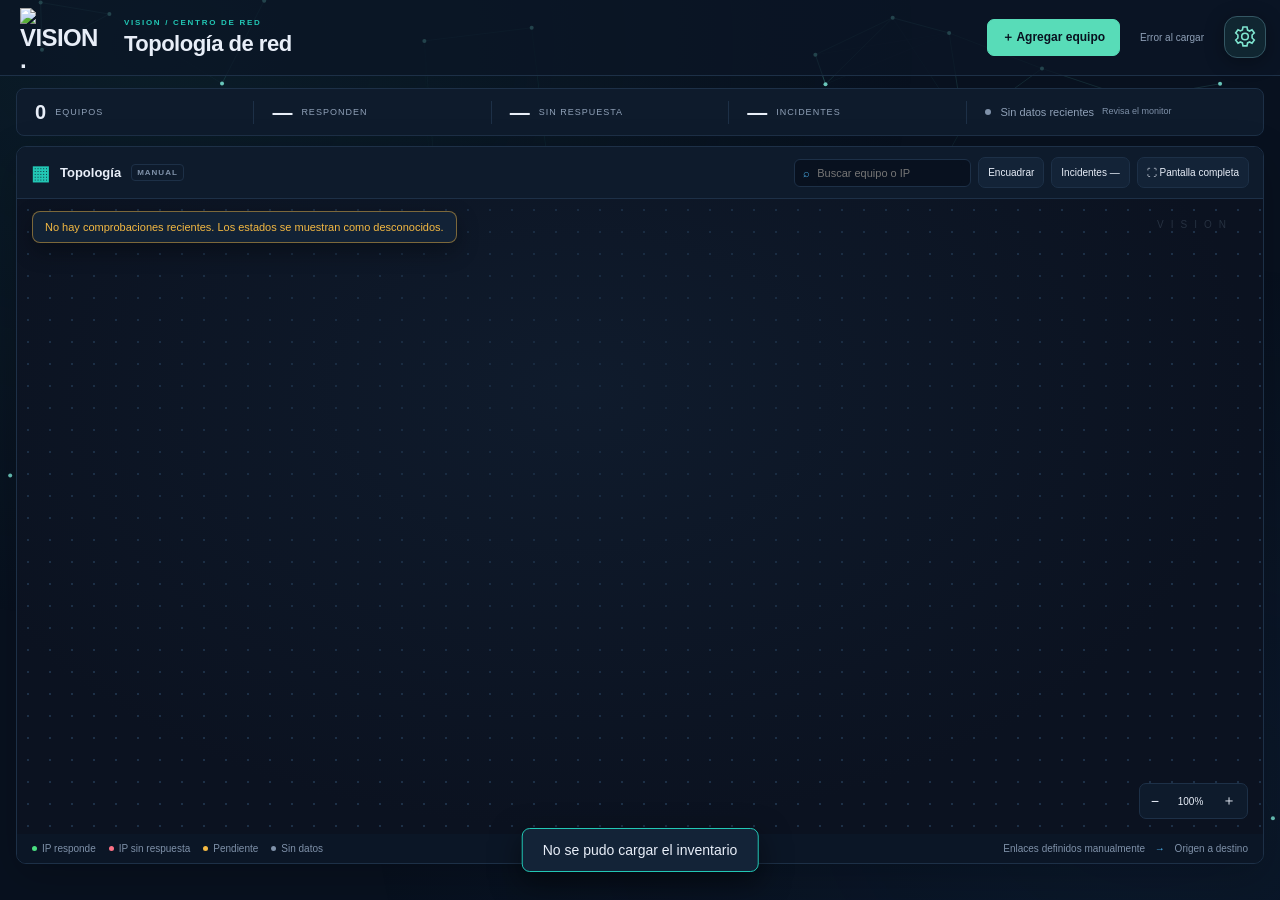
==== commit 463373fb: "Invitar al portal móvil desde el apartado Móvil (excepción en servidor) Por excepción autorizada por" ====
--- a/outputs/MonitorRed.Panel/wwwroot/index.html
+++ b/outputs/MonitorRed.Panel/wwwroot/index.html
@@ -1,7 +1,7 @@
 <!doctype html>
 <html lang="es"><head><meta charset="utf-8"><meta name="viewport" content="width=device-width,initial-scale=1"><title>Vision · Topología de red</title><link rel="stylesheet" href="style.css"><link rel="stylesheet" href="vision.css"><link rel="stylesheet" href="branding.css?v=20261003j"><link rel="stylesheet" href="layout.css?v=20261003sync"><link rel="stylesheet" href="alarm.css?v=20261003i"><link rel="stylesheet" href="events.css?v=20261003featured"></head>
 <body>
-<header><div class="brand"><span class="brandmark">V</span><div>Vision<span class="subbrand">NETWORK OPERATIONS</span></div></div><nav><button class="active">Topología</button><a href="correo.html" style="color:var(--mint);text-decoration:none">Correo</a><a href="acceso-celular.html" style="color:var(--mint);text-decoration:none">Celular</a><span>Editor de red</span></nav><div class="header-right"><span id="saveState" role="status">Cargando…</span></div></header>
+<header><div class="brand"><span class="brandmark">V</span><div>Vision<span class="subbrand">NETWORK OPERATIONS</span></div></div><nav><button class="active">Topología</button><a href="correo.html" style="color:var(--mint);text-decoration:none">Correo</a><a href="acceso-celular.html" style="color:var(--mint);text-decoration:none">Móvil</a><span>Editor de red</span></nav><div class="header-right"><span id="saveState" role="status">Cargando…</span></div></header>
 <main><section class="workspace">
 <div class="heading"><div><div class="eyebrow">VISION / CENTRO DE RED</div><h1>Topología de red</h1><p>Toda tu infraestructura, en un solo lienzo.</p></div><button class="primary" id="addDevice">＋ Agregar equipo</button></div>
 <div class="stats"><div><span class="stat-label">EQUIPOS</span><strong id="count">0</strong><small>en el inventario</small></div><div><span class="stat-label">RESPONDEN</span><strong id="onlineCount">—</strong><small>con respuesta</small></div><div><span class="stat-label">SIN RESPUESTA</span><strong id="offlineCount">—</strong><small>requieren revisión</small></div><div><span class="stat-label">INCIDENTES</span><strong id="activeCount">—</strong><small>activos</small></div><div class="monitor-status"><span class="status-orb"></span><section><b>Modo diseño</b><small>Estados en vivo aún no vinculados</small></section></div></div>
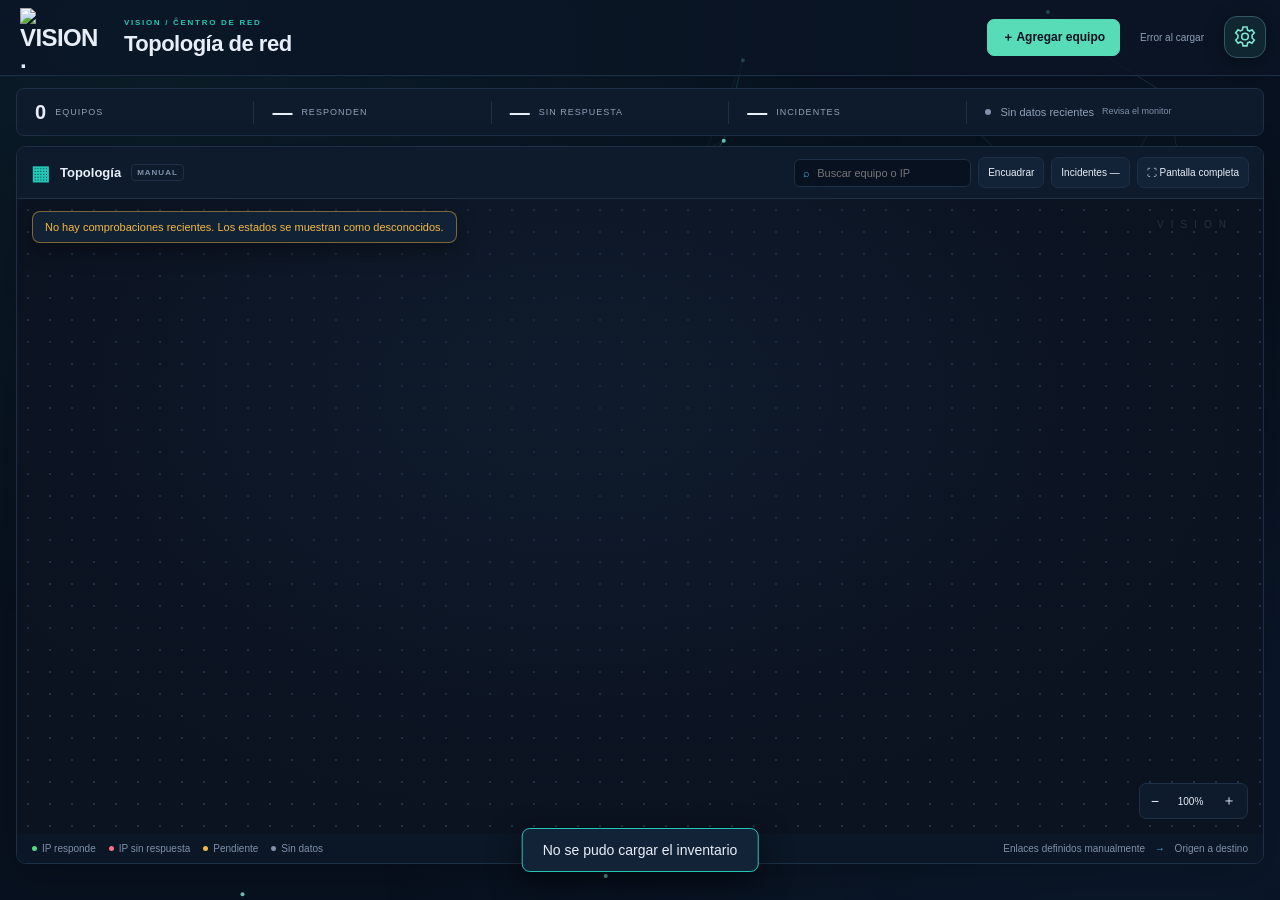
==== commit 1a09e0a5: "Agregar configuracion de rangos moviles y mover titulo al inicio del menu" ====
--- a/outputs/MonitorRed.Panel/wwwroot/index.html
+++ b/outputs/MonitorRed.Panel/wwwroot/index.html
@@ -1,5 +1,5 @@
 <!doctype html>
-<html lang="es"><head><meta charset="utf-8"><meta name="viewport" content="width=device-width,initial-scale=1"><title>Vision · Topología de red</title><link rel="stylesheet" href="style.css"><link rel="stylesheet" href="vision.css"><link rel="stylesheet" href="branding.css?v=20261003j"><link rel="stylesheet" href="layout.css?v=20261003sync"><link rel="stylesheet" href="alarm.css?v=20261003i"><link rel="stylesheet" href="events.css?v=20261003featured"></head>
+<html lang="es"><head><meta charset="utf-8"><meta name="viewport" content="width=device-width,initial-scale=1"><title>Vision · Topología de red</title><link rel="stylesheet" href="style.css"><link rel="stylesheet" href="vision.css"><link rel="stylesheet" href="branding.css?v=20261007rangos"><link rel="stylesheet" href="layout.css?v=20261003sync"><link rel="stylesheet" href="alarm.css?v=20261003i"><link rel="stylesheet" href="events.css?v=20261003featured"></head>
 <body>
 <header><div class="brand"><span class="brandmark">V</span><div>Vision<span class="subbrand">NETWORK OPERATIONS</span></div></div><nav><button class="active">Topología</button><a href="correo.html" style="color:var(--mint);text-decoration:none">Correo</a><a href="acceso-celular.html" style="color:var(--mint);text-decoration:none">Móvil</a><span>Editor de red</span></nav><div class="header-right"><span id="saveState" role="status">Cargando…</span></div></header>
 <main><section class="workspace">
@@ -10,7 +10,7 @@
 <footer><span class="legend-items"><span><i class="legend-online"></i>IP responde</span><span><i class="legend-offline"></i>IP sin respuesta</span><span><i class="legend-pending"></i>Pendiente</span><span><i class="legend-unknown"></i>Sin datos</span></span><span>Enlaces definidos manualmente <b>→</b> Origen a destino</span></footer></div>
 </section><aside id="inspector"><div class="inspector-top"><span>DETALLE DEL EQUIPO</span><button id="closeInspector" aria-label="Cerrar detalle">×</button></div><div id="noSelection"><div class="selection-icon">⌘</div><h2>Cada conexión cuenta.</h2><p>Selecciona un equipo para editar sus datos y decidir de dónde recibe su conexión.</p><div class="tip"><b>Tu topología, tus reglas</b><p>Arrastra los equipos libremente. Las líneas siguen su posición y fluyen de izquierda a derecha.</p></div></div>
 <form id="deviceForm" hidden><div class="detail-icon" id="detailIcon"></div><h2 id="detailTitle">Equipo</h2><div class="status-tag" id="detailStatus">● Sin datos</div><label>Nombre<input name="name" required maxlength="100"></label><label>Dirección IP<input name="ip" required placeholder="172.20.30.1"></label><label>Tipo de equipo<select name="type"><option value="switch">Switch</option><option value="camera">Cámara IP</option><option value="server">Servidor</option><option value="router">Router</option><option value="printer">Impresora</option><option value="other">Otro dispositivo IP</option></select></label><label class="checkbox"><input name="critical" type="checkbox"> Equipo crítico</label><label>Notas<textarea name="note" rows="2" maxlength="1000"></textarea></label><button class="primary wide" type="submit">Guardar cambios</button><div class="connections-title">CONEXIONES ENTRANTES</div><div id="incoming"></div><label>Conectar desde<select id="parentSelect"></select></label><button type="button" id="connectParent" class="secondary wide">＋ Crear conexión</button><p class="form-note">Puedes tener varios enlaces. La dirección la defines tú.</p><button type="button" id="deleteDevice" class="danger wide">Eliminar equipo</button></form></aside></main>
-<dialog id="addDialog"><form id="addForm"><div class="dialog-title"><div><div class="eyebrow">AMPLÍA TU RED</div><h2>Agregar equipo</h2></div><button type="button" id="cancelAdd" aria-label="Cerrar">×</button></div><label>Nombre<input name="name" required maxlength="100" placeholder="Ej. Cámara acceso principal"></label><label>Dirección IP<input name="ip" required placeholder="172.20.30.100"></label><label>Tipo<select name="type"><option value="switch">Switch</option><option value="camera">Cámara IP</option><option value="server">Servidor</option><option value="router">Router</option><option value="printer">Impresora</option><option value="other">Otro dispositivo IP</option></select></label><label class="checkbox"><input type="checkbox" name="critical" checked> Equipo crítico</label><p class="form-note">Se añadirá al lienzo sin conexiones. Podrás vincularlo a cualquier equipo.</p><button class="primary wide">Agregar al lienzo</button></form></dialog><div id="toast" role="status" hidden></div><script src="time-format.js?v=20261003ampm"></script><script src="app.js?v=20261003screen"></script><script src="link-packet.js"></script><script src="vision.js?v=20261003screen"></script><script src="monitor-ui.js?v=20261003screen"></script><script src="incident-ui.js?v=20261003screen"></script><script src="branding.js?v=20261003events"></script><script src="particles.js?v=20261003i"></script><script src="alarm.js?v=20261003sync"></script><script src="events.js?v=20261003ampm"></script></body></html>
+<dialog id="addDialog"><form id="addForm"><div class="dialog-title"><div><div class="eyebrow">AMPLÍA TU RED</div><h2>Agregar equipo</h2></div><button type="button" id="cancelAdd" aria-label="Cerrar">×</button></div><label>Nombre<input name="name" required maxlength="100" placeholder="Ej. Cámara acceso principal"></label><label>Dirección IP<input name="ip" required placeholder="172.20.30.100"></label><label>Tipo<select name="type"><option value="switch">Switch</option><option value="camera">Cámara IP</option><option value="server">Servidor</option><option value="router">Router</option><option value="printer">Impresora</option><option value="other">Otro dispositivo IP</option></select></label><label class="checkbox"><input type="checkbox" name="critical" checked> Equipo crítico</label><p class="form-note">Se añadirá al lienzo sin conexiones. Podrás vincularlo a cualquier equipo.</p><button class="primary wide">Agregar al lienzo</button></form></dialog><div id="toast" role="status" hidden></div><script src="time-format.js?v=20261003ampm"></script><script src="app.js?v=20261003screen"></script><script src="link-packet.js"></script><script src="vision.js?v=20261003screen"></script><script src="monitor-ui.js?v=20261003screen"></script><script src="incident-ui.js?v=20261003screen"></script><script src="branding.js?v=20261007rangos"></script><script src="particles.js?v=20261003i"></script><script src="alarm.js?v=20261003sync"></script><script src="events.js?v=20261003ampm"></script></body></html>
 
 
 
--- a/outputs/MonitorRed.Panel/wwwroot/branding.css
+++ b/outputs/MonitorRed.Panel/wwwroot/branding.css
@@ -1,3 +1,4 @@
 .vision-emblem{display:block;width:116px;height:84px;object-fit:contain;flex-shrink:0}.brand{gap:12px!important}header:has(.vision-emblem){min-height:100px;height:auto}.vision-settings{position:fixed;left:12px;bottom:max(12px,env(safe-area-inset-bottom));z-index:30}.vision-settings>button{width:42px;height:42px;min-height:42px;padding:8px;border-radius:13px;border:1px solid #345764;background:#102631;color:#7ee4cf;cursor:pointer;box-shadow:0 4px 20px #0005}.vision-settings svg{width:24px;height:24px;display:block}.vision-settings-panel{position:absolute;bottom:54px;left:0;width:min(300px,calc(100vw - 28px));padding:18px;border:1px solid #345764;border-radius:16px;background:#101f30;color:#edf3fc;box-shadow:0 10px 40px #0009}.vision-settings-panel a{display:block;padding:11px 8px;color:#7ee4cf;text-decoration:none;border-radius:8px}.vision-settings-panel a:hover{background:#223e49}.vision-settings-panel h2{font-size:16px;margin:0 0 10px}.vision-settings-panel label{font-size:12px;display:block;margin:14px 0 6px}.vision-settings-panel input{box-sizing:border-box;width:100%;background:#091727;color:#edf3fc;border:1px solid #345764;border-radius:8px;padding:10px;font-size:14px}.vision-settings-panel form button{margin-top:10px;background:#7ee4cf;color:#102631;border:0;padding:10px;border-radius:8px;font-weight:600}.vision-settings-panel p{font-size:12px;color:#a6bccc;margin:9px 0 0}.vision-settings-panel [role=status]{color:#7ee4cf}[hidden]{display:none!important}.vision-page-brand{margin-bottom:20px}@media(max-width:600px){.vision-emblem{width:96px;height:70px}header:has(.vision-emblem){min-height:92px}header .vision-emblem+div small{font-size:8px;letter-spacing:.8px}}
 body:has(header .brand) > main{height:calc(100dvh - 100px)}@media(max-width:600px){body:has(header .brand) > main{height:calc(100dvh - 92px)}}
+.vision-settings-panel>form{margin-bottom:12px}.mobile-networks-settings{margin-top:8px;border-top:1px solid #345764;padding-top:12px}.mobile-networks-settings summary{color:#7ee4cf;cursor:pointer;padding:8px}.mobile-networks-settings ul{list-style:none;padding:0;margin:12px 0}.mobile-networks-settings li{display:flex;align-items:center;justify-content:space-between;gap:8px;padding:5px 0;font-size:12px;overflow-wrap:anywhere}.mobile-networks-settings li button{margin:0;padding:6px;background:#223e49;color:#edf3fc}.vision-settings-panel button:disabled{opacity:.55;cursor:wait}
 .vision-settings{left:auto;bottom:auto;right:14px;top:16px}.vision-settings-panel{left:auto;right:0;bottom:auto;top:54px;max-height:calc(100dvh - 90px);overflow:auto}@media(max-width:600px){.vision-settings{top:15px;right:10px}}
